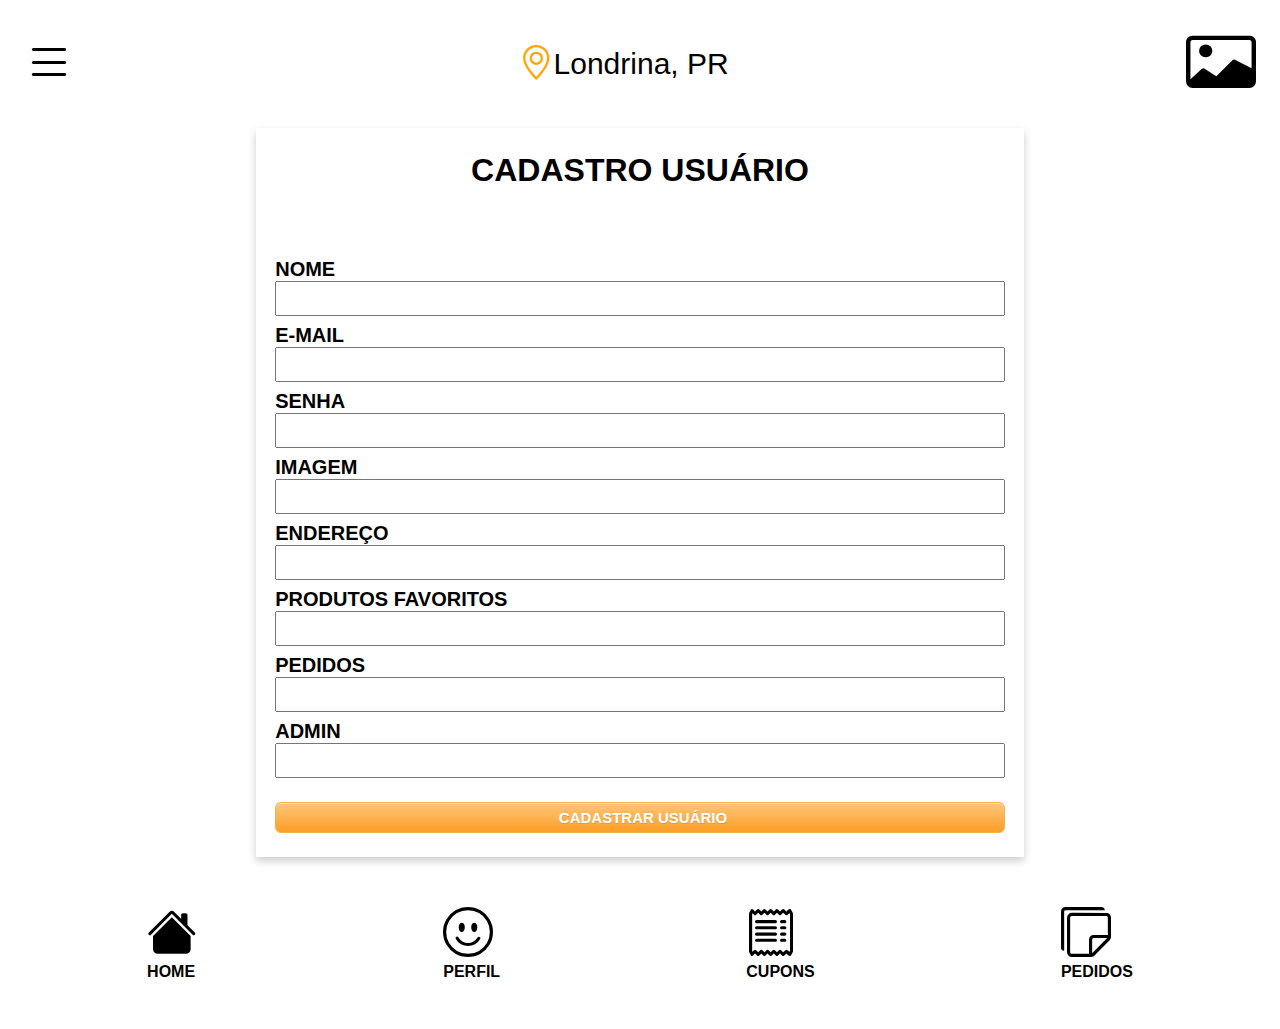
==== cadastrar_usuario.html @ cbc9f891 "Cadastro usuario OK" ====
<!DOCTYPE html>
<html lang="pt-BR">
  <head>
    <meta charset="UTF-8" />
    <meta http-equiv="X-UA-Compatible" content="IE=edge" />
    <meta name="viewport" content="width=device-width, initial-scale=1.0" />
    <link
      rel="stylesheet"
      href="https://cdn.jsdelivr.net/npm/bootstrap-icons@1.9.1/font/bootstrap-icons.css"
    />
    <link rel="stylesheet" href="./css/home.css" />
    <link rel="stylesheet" href="./css/produto.css" />
    <link rel="stylesheet" href="./css/carrinho.css" />
    <link rel="stylesheet" href="./css/login.css" />
    <title>CADASTRO DE PRODUTO</title>
  </head>

  <body>
    <header class="cabecalho">
      <nav id="menu">
        <ul>
          <li id="menu-food"><i class="bi bi-list"></i></li>

          <li id="image-localizacao">
            <i class="bi bi-geo-alt"></i>
            <p class="nome-localizacao">Londrina, PR</p>
          </li>

          <li class="logo-empresa">
            <i class="bi bi-card-image"></i>
          </li>
        </ul>
      </nav>
    </header>

    <section class="secao-login">
      <h1 id="nome-empresa">CADASTRO USUÁRIO</h1>
      <img src="" alt="" />

      <div class="login-senha">

        <label for="" class="login">NOME</label>
        <input type="text" class="input"/>

        <label for="" class="login">E-MAIL</label>
        <input type="text" class="input"/>

        <label for="" class="login">SENHA</label>
        <input type="text" class="input"/>

        <label for="" class="login">IMAGEM</label>
        <input type="text" class="input"/>

        <label for="" class="login">ENDEREÇO</label>
        <input type="text" class="input"/>

        <label for="" class="login">PRODUTOS FAVORITOS</label>
        <input type="text" class="input"/>

        <label for="" class="login">PEDIDOS</label>
        <input type="text" class="input"/>

        <label for="" class="login">ADMIN</label>
        <input type="text" class="input"/>

     <button class="botao">CADASTRAR USUÁRIO</button>
      </div>

    </section>

    <footer class="footer">
      <ul class="footer-card">
        <li id="footer-item">
          <i class="bi bi-house-fill"></i>
          <p class="footer-name-item">HOME</p>
        </li>

        <li>
          <i class="bi bi-emoji-smile"></i>
          <p class="footer-name-item">PERFIL</p>
        </li>

        <li>
          <i class="bi bi-receipt"></i>
          <p class="footer-name-item">CUPONS</p>
        </li>

        <li>
          <i class="bi bi-stickies"></i>
          <p class="footer-name-item">PEDIDOS</p>
        </li>
      </ul>
    </footer>
  </body>
</html>
---- css/home.css ----
@import url("https://fonts.googleapis.com/css2?family=Mukta:wght@200;300;400;500;600;700;800&family=Roboto+Slab:wght@100;200;300;400;500;600;700;800;900&display=swap");

* {
  padding: 0;
  margin: 0;
  font-family: Mukta;
}

/* NAV BAR */
.cabecalho{
  width: 100%;
  /* background-color: bisque; */
  /* margin-bottom: .5rem; */
}

ul {
  display: flex;
  align-items: center;
  justify-content: space-between;
}

li {
  list-style: none;
  padding: 1.5rem;
}

ul li#menu-food {
  padding-right: 5rem;
}

i.bi-list {
  font-size: 50px;
}

ul li#image-localizacao {
  padding-right: 0;
  padding-left: 5rem;
  margin-right: 0.8rem;
  display: flex;
  align-items: center;
}

i.bi-geo-alt {
  font-size: 35px;
  color: orange;
}

p.nome-localizacao {
  font-size: 30px;
  padding-left: 0;
  padding-right: 5rem;
}

ul li.logo-empresa {
  padding-left: 5rem;
}

i.bi-card-image {
  font-size: 70px;
}

/* Menagens de bem vindo */
section#mensagens {
  padding: 2rem;
}

#titulo-food {
  font-style: bold;
  margin-bottom: 0.5rem;
  font-size: 40px;
}

.mensagem {
  color: gray;
}

/* Input de procurar o pedido */
#input {
  display: flex;
  width: 100%;
  margin: 1rem;
  align-items: center;
}

i.bi-search {
  position: absolute;
  color: gray;
  padding-top: 0.2rem;
  padding-left: 0.9rem;
  font-size: 30px;
}

#input-text {
  justify-content: center;
  width: 90%;
  padding: 1.5rem 0 1.5rem;
  padding-left: 4rem;
  border: none;
  align-items: center;
}

::-webkit-input-placeholder {
  color: grey;
  padding: 2rem;
}
textarea:-moz-placeholder {
  color: grey;
}

/* seção das gategorias */
#categorias {
  margin-left: 2rem;
}
#categoria-ul {
  display: flex;
  justify-content: space-evenly;
}
.categoria {
  border: solid 1px;
  border-radius: 4rem;
  width: 30%;
  padding: 2rem;
  margin: 1.2rem;
  font-weight: 300;
  transition: transform 0.6s ease-in-out;
  transition: box-shadow 0.2s ease-in-out;
  text-align: center;
}
.categoria:hover {
  background-color: orange;
  border: 5px solid black;
  transform: scale(1.1);
  box-shadow: 0 5px 15px rgba(0, 0, 0, 0.6);
}

/* seção dos cards */
#cards {
  display: flex;
}

.card {
  margin: 2rem;
  border-radius: 2rem;
  box-shadow: 0 5px 15px rgba(0, 0, 0, 0.6);
  /* justify-content: center;
    align-items: center; */
  text-align: center;
}
.card:hover {
  box-shadow: inset 50px 0 0 0;
  color: white;
}

.card img{
  width: 70%;
  justify-content: center;
}

.card h3 {
  text-align: center;
  color: orange;
  font-size: 20px;
  margin-bottom: 1.3rem;
}

#ver-mais {
  display: flex;
  justify-content: flex-end;
  padding-bottom: 2rem;
  font-size: 20px;
}

/* seção avalie nosso APP */
#avaliacao {
  text-align: center;
  border: 0.5rem outset orange;
  outline: 0.5rem solid khaki;
  box-shadow: 0 0 0 2rem skyblue;
  border-radius: 12px;
  font: bold 1rem sans-serif;
  margin: 2rem;
  padding: 1rem;
  outline-offset: 0.5rem;
}

#titulo-avaliacao {
  font-size: 40px;
}

.bi-hand-thumbs-up {
  font-size: 30px;
}

.bi-hand-thumbs-down {
  font-size: 30px;
}

#frase-avaliacao {
  font-size: 25px;
  color: gray;
  padding: 1.2rem;
}

/* Seção do footer */
.footer {
  margin: 1.5rem;
}

.footer-card {
  display: flex;
  align-items: center;
  justify-content: center;
  justify-content: space-around;
}

.footer-item {
  margin: 0.5rem;
}

i.bi-house-fill {
  font-size: 50px;
}

i.bi-emoji-smile {
  font-size: 50px;
}

i.bi-receipt {
  font-size: 50px;
}

i.bi-stickies {
  font-size: 50px;
}

.footer-name-item {
  font-weight: 700;
}
---- css/produto.css ----
@import url("https://fonts.googleapis.com/css2?family=Mukta:wght@200;300;400;500;600;700;800&family=Roboto+Slab:wght@100;200;300;400;500;600;700;800;900&display=swap");

* {
    padding: 0;
    margin: 0;
    font-family: Arial, Helvetica, sans-serif;
}

.favorite{
    display: flex;
    justify-content: space-between;
    margin-bottom: 1.2rem;
}

i.bi-chevron-double-left{
    font-size: 50px;
    padding-left: 1.5rem;    
}

i.bi-heart-fill{
    font-size: 50px;
    color: red;
    padding-right: 1.5rem;
}

.secao-produto{
    /* display: flex; */
    text-align: center;
}

#nome-produto{
    text-align: center;
}

#descricao-produto{
    margin: 1.5rem;
    text-align: center;
}

#imagem-produto{
    width: 25%;
    justify-content: center;
}

.quantidade-produto{
    display: flex;
    justify-content: center;
    padding: 0.5rem;
}

i.bi-dash-square{
    padding: 0.5rem;
    font-size: 25px;
}

.numero-produto{
    padding: 0.5rem;
    font-size: 25px;
}

i.bi-plus-square{
    padding: 0.5rem;
    font-size: 25px;
}

.precos-produto{
    display: flex;
    padding: 0.9rem;
}

.precos{
    font-size: 20px;
    font-weight: 800;
    padding: 0.4rem;
}

.precos-valores{
    font-size: 18px;

}

.botao-carrinho{
    padding: .5rem;    
}

i.bi-cart-plus{
    font-size: 20px;
    color: aliceblue;
    padding-right: 1.2rem;
    position: absolute;
    padding: .3rem;
}

.botao-add-carrinho{
    box-shadow:inset 0px 1px 0px 0px #fce2c1;
	background:linear-gradient(to bottom, #ffc477 5%, #fb9e25 100%);
	background-color:#ffc477;
	border-radius:6px;
	border:1px solid #eeb44f;
	display:inline-block;
	cursor:pointer;
	color:#ffffff;
	font-size:15px;
	font-weight:bold;
	padding: 6px 24px 6px 30px;
	text-decoration:none;
	text-shadow:0px 1px 0px #cc9f52;
}
.botao-add-carrinho:hover {
	background:linear-gradient(to bottom, #fb9e25 5%, #ffc477 100%);
	background-color:#fb9e25;
}
.botao-add-carrinho:active {
	position:relative;
	top:1px;
}
---- css/carrinho.css ----
@import url("https://fonts.googleapis.com/css2?family=Mukta:wght@200;300;400;500;600;700;800&family=Roboto+Slab:wght@100;200;300;400;500;600;700;800;900&display=swap");

* {
    padding: 0;
    margin: 0;
    font-family: Arial, Helvetica, sans-serif;
}

.carrinho{
    display: flex;
    justify-content: space-between;
    margin-bottom: 1.2rem;
}

i.bi-chevron-double-left{
    font-size: 50px;
    padding-left: 1.5rem;    
}
.nome-carrinho{
    font-size: 20px;
    font-weight: 800;
    padding: 0.4rem;
}

i.bi-cart-x{
    font-size: 50px;
    padding-right: 1.5rem; 
    color: red;
}

/* seção do carrinho com o produto */
.produtos-carrinho{
    display: flex;
    margin: auto;
    background-color: gainsboro;
    width: 60%;
    justify-content: space-around;
    align-content: center;
    border-radius: 8px;
    box-shadow: 10px 5px 5px black;
    margin-bottom: 2rem;
}

.img-carrinho, .nome-quantidade, .lixo-valor{
    width: 40%;
}

#imagem-produto-carrinho{
    width: 40%;
    margin: 2rem;
}

.nome-quantidade{
    justify-content: center;
}

#nome-produto{
    font-size: 15px;
    font-weight: 800;
    padding: 0.4rem;
    margin: 1.3rem;
    text-align: center;
}

.quantidade{
    display: flex;
    justify-content: center;
}

i.bi-trash{
    font-size: 50px;
    padding-top: 2rem;
}

.lixo-valor{
    display: flex;
    flex-direction: column;
    text-align: center;
}

.valor-unitario{
    font-size: 20px;
    padding-top: 1.3rem;
}

.cupom{
    display: flex;
    margin: auto;
    justify-content: center;
}

.input-cupom{
    width: 36%;
    padding: 0.5rem;
    margin: 0 1.7rem;
    border-radius: 3rem;
}

.botao-aplicar{
    background-color: gainsboro;
    width: 15%;
    padding: 0.5rem;
    border-radius: 3rem;
}

.pagamento{
    display: flex;
    flex-direction: column;
    margin: auto;
    justify-content: center;
}

#total-delivery{
    display: flex;
    flex-direction: column;
    margin: 2rem 16rem;
    padding: 1.2rem;
}

.total-delivery{
    padding: .3rem;
}

.botao-pagamento{
    width: 60%;
   margin: auto;
   padding: .7rem;
}

.botao-pagamento{
    box-shadow:inset 0px 1px 0px 0px #fce2c1;
	background:linear-gradient(to bottom, #ffc477 5%, #fb9e25 100%);
	background-color:#ffc477;
	border-radius:6px;
	border:1px solid #eeb44f;
	display:inline-block;
	cursor:pointer;
	color:#ffffff;
	font-size:15px;
	font-weight:bold;
	padding: 6px 24px 6px 30px;
	text-decoration:none;
	text-shadow:0px 1px 0px #cc9f52;
}
.botao-pagamento:hover {
	background:linear-gradient(to bottom, #fb9e25 5%, #ffc477 100%);
	background-color:#fb9e25;
}
.botao-pagamentoo:active {
	position:relative;
	top:1px;
}
---- css/login.css ----
@import url("https://fonts.googleapis.com/css2?family=Mukta:wght@200;300;400;500;600;700;800&family=Roboto+Slab:wght@100;200;300;400;500;600;700;800;900&display=swap");

* {
  padding: 0;
  margin: 0;
  font-family: Arial, Helvetica, sans-serif;
}

.secao-login {
  width: 60%;
  margin: auto;
  /* box-shadow: 0 6px 10px 0 rgba(0, 0, 0, 0.2);
  transition: 0.3s;
  border-radius: 5px; */
  box-shadow: 0 4px 8px 0 rgba(0,0,0,0.2); 
  transition: 0.3s;
}

.secao-login:hover {
    box-shadow: 0 8px 16px 0 rgba(0,0,0,0.2);
  }
  

#nome-empresa {
  text-align: center;
  padding: 1.5rem;
}

.login-senha {
  display: flex;
  flex-direction: column;
  margin: 1.2rem;
}

.login {
  font-size: 20px;
  padding: 0.5rem 0 0 0;
  font-weight: 600;
}

.input {
  padding: 0.5rem;
}

input[type="text"]:focus {
  border: 3px solid #555;
}

.botao {
  box-shadow: inset 0px 1px 0px 0px #fce2c1;
  background: linear-gradient(to bottom, #ffc477 5%, #fb9e25 100%);
  background-color: #ffc477;
  border-radius: 6px;
  border: 1px solid #eeb44f;
  display: inline-block;
  cursor: pointer;
  color: #ffffff;
  font-size: 15px;
  font-weight: bold;
  padding: 6px 24px 6px 30px;
  text-decoration: none;
  text-shadow: 0px 1px 0px #cc9f52;
  margin-top: 1.5rem;
  margin-bottom: 1.5rem;
}
.botao:hover {
  background: linear-gradient(to bottom, #fb9e25 5%, #ffc477 100%);
  background-color: #fb9e25;
}
.botao:active {
  position: relative;
  top: 1px;
}
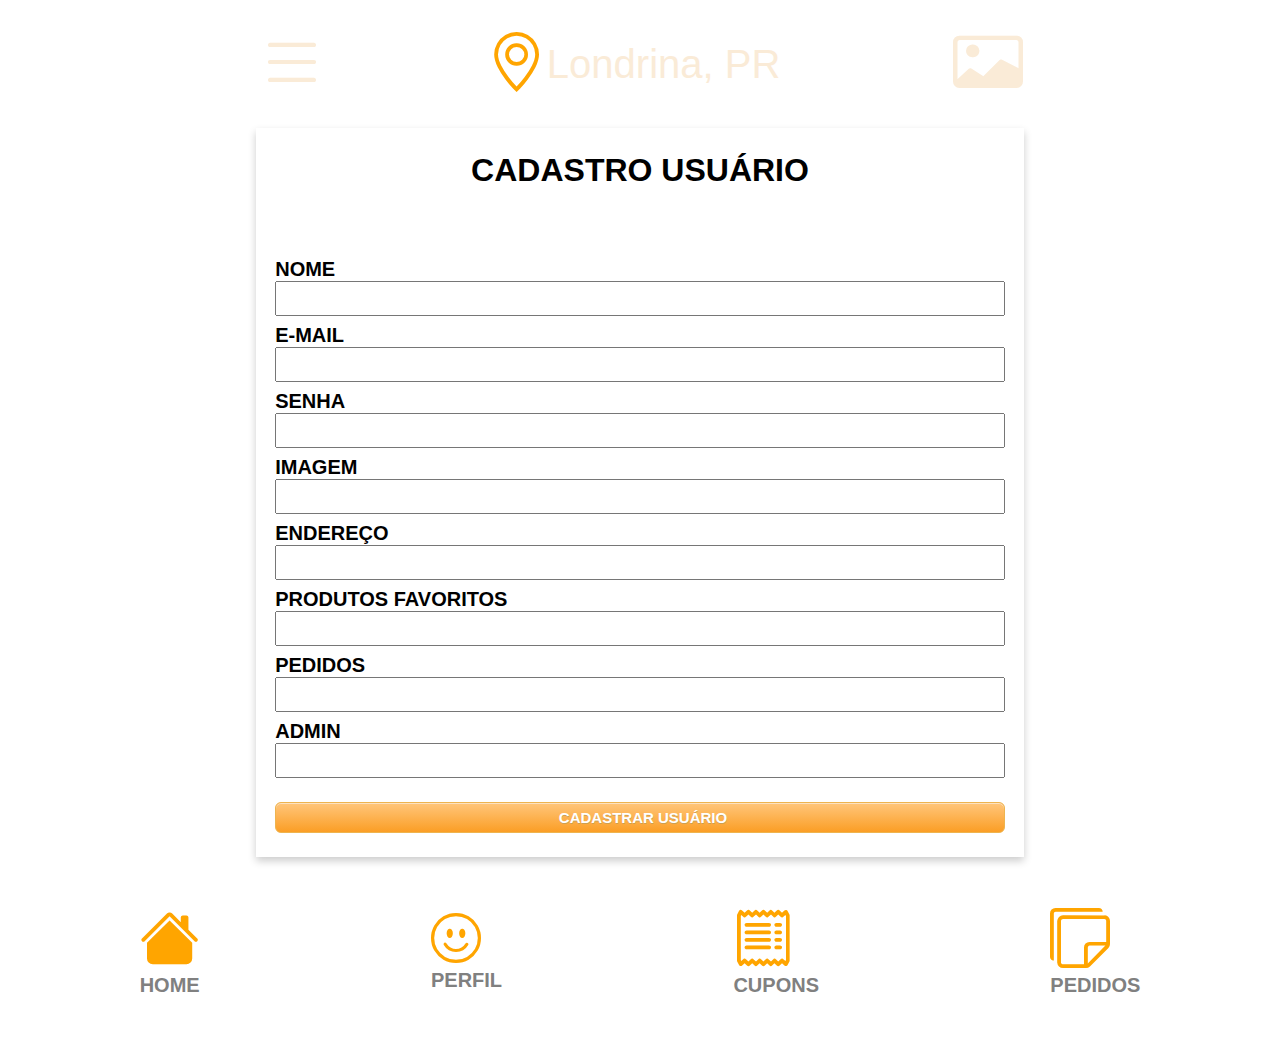
==== commit 77594838: "ok" ====
--- a/cadastrar_usuario.html
+++ b/cadastrar_usuario.html
@@ -37,35 +37,35 @@
       <h1 id="nome-empresa">CADASTRO USUÁRIO</h1>
       <img src="" alt="" />
 
-      <div class="login-senha">
+      <form action="">
+        <div class="login-senha">
+          <label for="" class="login">NOME</label>
+          <input type="text" class="input" />
 
-        <label for="" class="login">NOME</label>
-        <input type="text" class="input"/>
+          <label for="" class="login">E-MAIL</label>
+          <input type="email" class="input" />
 
-        <label for="" class="login">E-MAIL</label>
-        <input type="text" class="input"/>
+          <label for="" class="login">SENHA</label>
+          <input type="password" class="input" />
 
-        <label for="" class="login">SENHA</label>
-        <input type="text" class="input"/>
+          <label for="" class="login">IMAGEM</label>
+          <input type="text" class="input" />
 
-        <label for="" class="login">IMAGEM</label>
-        <input type="text" class="input"/>
+          <label for="" class="login">ENDEREÇO</label>
+          <input type="text" class="input" />
 
-        <label for="" class="login">ENDEREÇO</label>
-        <input type="text" class="input"/>
+          <label for="" class="login">PRODUTOS FAVORITOS</label>
+          <input type="text" class="input" />
 
-        <label for="" class="login">PRODUTOS FAVORITOS</label>
-        <input type="text" class="input"/>
+          <label for="" class="login">PEDIDOS</label>
+          <input type="text" class="input" />
 
-        <label for="" class="login">PEDIDOS</label>
-        <input type="text" class="input"/>
+          <label for="" class="login">ADMIN</label>
+          <input type="text" class="input" />
 
-        <label for="" class="login">ADMIN</label>
-        <input type="text" class="input"/>
-
-     <button class="botao">CADASTRAR USUÁRIO</button>
-      </div>
-
+          <button class="botao">CADASTRAR USUÁRIO</button>
+        </div>
+      </form>
     </section>
 
     <footer class="footer">
--- a/css/home.css
+++ b/css/home.css
@@ -1,35 +1,41 @@
 @import url("https://fonts.googleapis.com/css2?family=Mukta:wght@200;300;400;500;600;700;800&family=Roboto+Slab:wght@100;200;300;400;500;600;700;800;900&display=swap");
 
-* {
+*{
   padding: 0;
   margin: 0;
   font-family: Mukta;
 }
 
+:root{
+  --background-clear: beige;
+  --cor-empresa: orange;  
+}
+
 /* NAV BAR */
 .cabecalho{
   width: 100%;
-  /* background-color: bisque; */
-  /* margin-bottom: .5rem; */
+  background-image: url(https://thumbs.dreamstime.com/b/esquina-de-comida-mexicana-borde-arriba-abajo-vista-sobre-un-oscuro-fondo-banner-con-espacio-copia-la-est%C3%A1-en-parte-hacia-tacos-191566359.jpg);
 }
 
 ul {
   display: flex;
   align-items: center;
-  justify-content: space-between;
+  justify-content: center;
 }
 
 li {
   list-style: none;
   padding: 1.5rem;
+  color: antiquewhite;
 }
 
 ul li#menu-food {
   padding-right: 5rem;
+  font-size: 70px;
 }
 
 i.bi-list {
-  font-size: 50px;
+  font-size: 70px;
 }
 
 ul li#image-localizacao {
@@ -41,12 +47,12 @@
 }
 
 i.bi-geo-alt {
-  font-size: 35px;
-  color: orange;
+  font-size: 60px;
+  color: var(--cor-empresa);
 }
 
 p.nome-localizacao {
-  font-size: 30px;
+  font-size: 40px;
   padding-left: 0;
   padding-right: 5rem;
 }
@@ -60,18 +66,21 @@
 }
 
 /* Menagens de bem vindo */
-section#mensagens {
+section#mensagens-inicio {
   padding: 2rem;
+  background-color: var(--background-clear);
 }
 
 #titulo-food {
   font-style: bold;
   margin-bottom: 0.5rem;
-  font-size: 40px;
+  font-size: 50px;
+  color: var(--cor-empresa);
 }
 
 .mensagem {
   color: gray;
+  font-size: 25px;
 }
 
 /* Input de procurar o pedido */
@@ -84,41 +93,55 @@
 
 i.bi-search {
   position: absolute;
-  color: gray;
+  color: var(--cor-empresa);
   padding-top: 0.2rem;
-  padding-left: 0.9rem;
-  font-size: 30px;
+  padding-left: 5rem;
+  margin-right: 2rem;
+  font-size: 50px;
 }
 
 #input-text {
-  justify-content: center;
+  margin: auto;
+  font-size: 25px;
   width: 90%;
   padding: 1.5rem 0 1.5rem;
   padding-left: 4rem;
-  border: none;
-  align-items: center;
+  border: 4mm ridge rgba(255, 197, 5, 0.943);
+  text-align: center;
+}
+
+input:focus {
+  /* box-shadow: 0 0 0 0; */
+  outline: 0;
 }
 
 ::-webkit-input-placeholder {
   color: grey;
   padding: 2rem;
 }
-textarea:-moz-placeholder {
-  color: grey;
-}
+
 
 /* seção das gategorias */
 #categorias {
   margin-left: 2rem;
-}
-#categoria-ul {
+  width: 80%;
+  margin: auto;
+}
+
+#categoria-ul {  
   display: flex;
   justify-content: space-evenly;
 }
-.categoria {
-  border: solid 1px;
-  border-radius: 4rem;
-  width: 30%;
+
+.a-categoria{
+  text-decoration: none;
+}
+
+.categoria{
+  color: grey;
+  border: solid 1px var(--cor-empresa);
+  border-radius: 2rem;
+  width: 100%;
   padding: 2rem;
   margin: 1.2rem;
   font-weight: 300;
@@ -127,8 +150,8 @@
   text-align: center;
 }
 .categoria:hover {
-  background-color: orange;
-  border: 5px solid black;
+  background-color: var(--cor-empresa);
+  border: 5px solid grey;
   transform: scale(1.1);
   box-shadow: 0 5px 15px rgba(0, 0, 0, 0.6);
 }
@@ -145,6 +168,7 @@
   /* justify-content: center;
     align-items: center; */
   text-align: center;
+  width: 25%;
 }
 .card:hover {
   box-shadow: inset 50px 0 0 0;
@@ -156,7 +180,8 @@
   justify-content: center;
 }
 
-.card h3 {
+h3.nome-produto-card {
+  font-size: 20px;
   text-align: center;
   color: orange;
   font-size: 20px;
@@ -167,7 +192,14 @@
   display: flex;
   justify-content: flex-end;
   padding-bottom: 2rem;
-  font-size: 20px;
+  font-size: 30px;
+  margin-right: 2rem;
+}
+
+#ver-mais a{
+  color: grey;
+  text-decoration: none;
+  margin: .8rem 2rem;
 }
 
 /* seção avalie nosso APP */
@@ -175,28 +207,36 @@
   text-align: center;
   border: 0.5rem outset orange;
   outline: 0.5rem solid khaki;
-  box-shadow: 0 0 0 2rem skyblue;
+  box-shadow: 0 0 0 2rem gray;
   border-radius: 12px;
   font: bold 1rem sans-serif;
   margin: 2rem;
   padding: 1rem;
   outline-offset: 0.5rem;
+  width: 50%;
+  margin: auto;
 }
 
 #titulo-avaliacao {
   font-size: 40px;
+  color: var(--cor-empresa);
+  text-shadow: 2px 2px black;
 }
 
 .bi-hand-thumbs-up {
+  font-size: 40px;
+  color: var(--cor-empresa);
+  text-shadow: 2px 2px black;  
+}
+
+.bi-hand-thumbs-down {
+  font-size: 40px;
+  color: var(--cor-empresa);
+  text-shadow: 2px 2px black;
+}
+
+#frase-avaliacao {
   font-size: 30px;
-}
-
-.bi-hand-thumbs-down {
-  font-size: 30px;
-}
-
-#frase-avaliacao {
-  font-size: 25px;
   color: gray;
   padding: 1.2rem;
 }
@@ -218,21 +258,27 @@
 }
 
 i.bi-house-fill {
-  font-size: 50px;
+  font-size: 60px;
+  color: var(--cor-empresa);
 }
 
 i.bi-emoji-smile {
   font-size: 50px;
+  color: var(--cor-empresa);
 }
 
 i.bi-receipt {
-  font-size: 50px;
+  font-size: 60px;
+  color: var(--cor-empresa);
 }
 
 i.bi-stickies {
-  font-size: 50px;
+  font-size: 60px;
+  color: var(--cor-empresa);
 }
 
 .footer-name-item {
+  font-size: 20px;
   font-weight: 700;
-}
+  color: gray;
+}
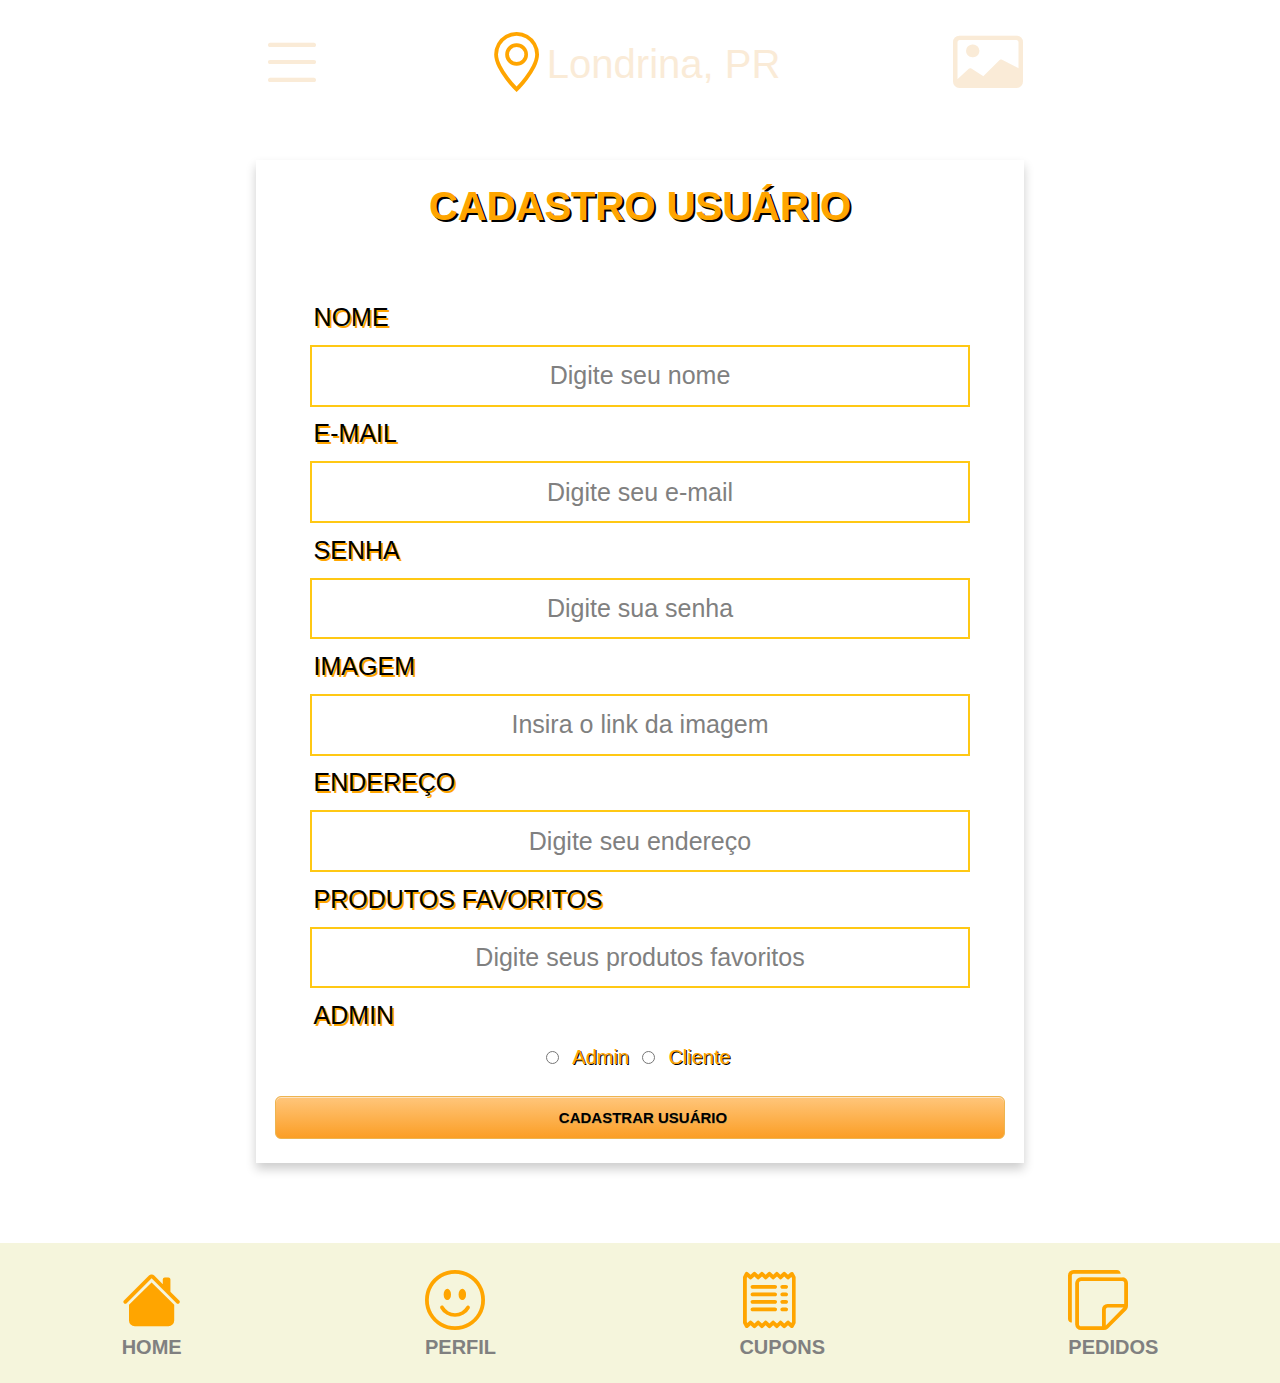
==== commit 8ba6d24b: "subindo alteração" ====
--- a/cadastrar_usuario.html
+++ b/cadastrar_usuario.html
@@ -40,29 +40,39 @@
       <form action="">
         <div class="login-senha">
           <label for="" class="login">NOME</label>
-          <input type="text" class="input" />
+          <input type="text" class="input" placeholder="Digite seu nome" />
 
           <label for="" class="login">E-MAIL</label>
-          <input type="email" class="input" />
+          <input type="email" class="input" placeholder="Digite seu e-mail" />
 
           <label for="" class="login">SENHA</label>
-          <input type="password" class="input" />
+          <input type="password" class="input" placeholder="Digite sua senha" />
 
           <label for="" class="login">IMAGEM</label>
-          <input type="text" class="input" />
+          <input
+            type="text"
+            class="input"
+            placeholder="Insira o link da imagem"
+          />
 
           <label for="" class="login">ENDEREÇO</label>
-          <input type="text" class="input" />
+          <input type="text" class="input" placeholder="Digite seu endereço" />
 
           <label for="" class="login">PRODUTOS FAVORITOS</label>
-          <input type="text" class="input" />
+          <input
+            type="text"
+            class="input"
+            placeholder="Digite seus produtos favoritos"
+          />
 
-          <label for="" class="login">PEDIDOS</label>
-          <input type="text" class="input" />
+          <!-- <label for="" class="login">PEDIDOS</label>
+          <input type="text" class="input" placeholder="Digite sua senha" /> -->
 
-          <label for="" class="login">ADMIN</label>
-          <input type="text" class="input" />
-
+          <label class="login">ADMIN</label>
+          <div class="radio">
+            <input for="admin" type="radio" id="admin" name="admin" /><label for="admin" id="admin">Admin</label>
+            <input type="radio" id="cliente" name="admin" /><label for="cliente" id="cliente">Cliente</label>
+          </div>
           <button class="botao">CADASTRAR USUÁRIO</button>
         </div>
       </form>
--- a/css/home.css
+++ b/css/home.css
@@ -5,6 +5,11 @@
   margin: 0;
   font-family: Mukta;
 }
+
+body { 
+  min-height: 100vh; 
+}
+/* unidade vh (a altura da viewport) para permitir que o body defina um valor de altura mínima com base na altura total da viewport. */
 
 :root{
   --background-clear: beige;
@@ -162,13 +167,16 @@
 }
 
 .card {
+  display: block;
   margin: 2rem;
   border-radius: 2rem;
   box-shadow: 0 5px 15px rgba(0, 0, 0, 0.6);
-  /* justify-content: center;
-    align-items: center; */
+  justify-content: center;
+  align-items: center;
   text-align: center;
   width: 25%;
+  align-content: center;
+
 }
 .card:hover {
   box-shadow: inset 50px 0 0 0;
@@ -176,13 +184,18 @@
 }
 
 .card img{
+  display: block;
+  justify-content: center;
+  margin: auto;
   width: 70%;
+}
+
+h3.nome-produto-card {
+  display: flex;
+  margin: auto;
+  font-size: 20px;
+  /* text-align: center; */
   justify-content: center;
-}
-
-h3.nome-produto-card {
-  font-size: 20px;
-  text-align: center;
   color: orange;
   font-size: 20px;
   margin-bottom: 1.3rem;
@@ -243,18 +256,23 @@
 
 /* Seção do footer */
 .footer {
-  margin: 1.5rem;
+  background-color: var(--background-clear);
+  margin-top: 5rem;  
 }
 
 .footer-card {
-  display: flex;
-  align-items: center;
-  justify-content: center;
   justify-content: space-around;
+  align-items: baseline;
+}
+
+.footer-card a{
+  text-decoration: none;
+  text-align: center;
 }
 
 .footer-item {
-  margin: 0.5rem;
+  margin: .5rem;
+  
 }
 
 i.bi-house-fill {
@@ -263,7 +281,7 @@
 }
 
 i.bi-emoji-smile {
-  font-size: 50px;
+  font-size: 60px;
   color: var(--cor-empresa);
 }
 
@@ -280,5 +298,5 @@
 .footer-name-item {
   font-size: 20px;
   font-weight: 700;
-  color: gray;
-}
+  color: gray; 
+}
--- a/css/login.css
+++ b/css/login.css
@@ -8,20 +8,22 @@
 
 .secao-login {
   width: 60%;
-  margin: auto;
+  margin: 2rem auto;
   /* box-shadow: 0 6px 10px 0 rgba(0, 0, 0, 0.2);
   transition: 0.3s;
   border-radius: 5px; */
-  box-shadow: 0 4px 8px 0 rgba(0,0,0,0.2); 
+  box-shadow: 0 6px 10px 0 rgba(0,0,0,0.2); 
   transition: 0.3s;
 }
 
 .secao-login:hover {
-    box-shadow: 0 8px 16px 0 rgba(0,0,0,0.2);
-  }
-  
+    box-shadow: 0 10px 20px 0 rgba(0,0,0,0.2);
+  }  
 
 #nome-empresa {
+  font-size: 40px;
+  color: var(--cor-empresa);
+  text-shadow: 2px 2px black;
   text-align: center;
   padding: 1.5rem;
 }
@@ -33,17 +35,57 @@
 }
 
 .login {
-  font-size: 20px;
-  padding: 0.5rem 0 0 0;
-  font-weight: 600;
+  margin-left: 2.4rem;
+  font-size: 25px;
+  padding: .8rem 0 .8rem 0;
+  color: black;
+  text-shadow: 2px 2px var(--cor-empresa);
 }
 
 .input {
   padding: 0.5rem;
+  margin: auto;
+  font-size: 25px;
+  width: 90%;
+  padding: .9rem 0 .9rem 0;
+  border: 2px solid rgba(255, 197, 5, 0.943);
+  text-align: center;
+}
+
+input:focus {
+ outline: 0;
+}
+
+::-webkit-input-placeholder {
+  color: grey;
+  padding: 2rem;
+  text-align: center;
 }
 
 input[type="text"]:focus {
   border: 3px solid #555;
+}
+
+#input[type=radio]{
+  font-size: 40px;
+  color: var(--cor-empresa);
+  text-shadow: 2px 2px black;
+  text-align: center;
+}
+
+#admin,#cliente{
+  font-size: 20px;
+  color: var(--cor-empresa);
+  text-shadow: 1px 1px black;
+  margin: auto;
+  padding: 1.1rem;
+  padding: .2rem;
+  margin: 0 5px;
+}
+
+.radio{
+  display: flex;
+  justify-content: center;  
 }
 
 .botao {
@@ -54,10 +96,10 @@
   border: 1px solid #eeb44f;
   display: inline-block;
   cursor: pointer;
-  color: #ffffff;
+  color: black;
   font-size: 15px;
   font-weight: bold;
-  padding: 6px 24px 6px 30px;
+  padding: 12px 24px 12px 30px;
   text-decoration: none;
   text-shadow: 0px 1px 0px #cc9f52;
   margin-top: 1.5rem;
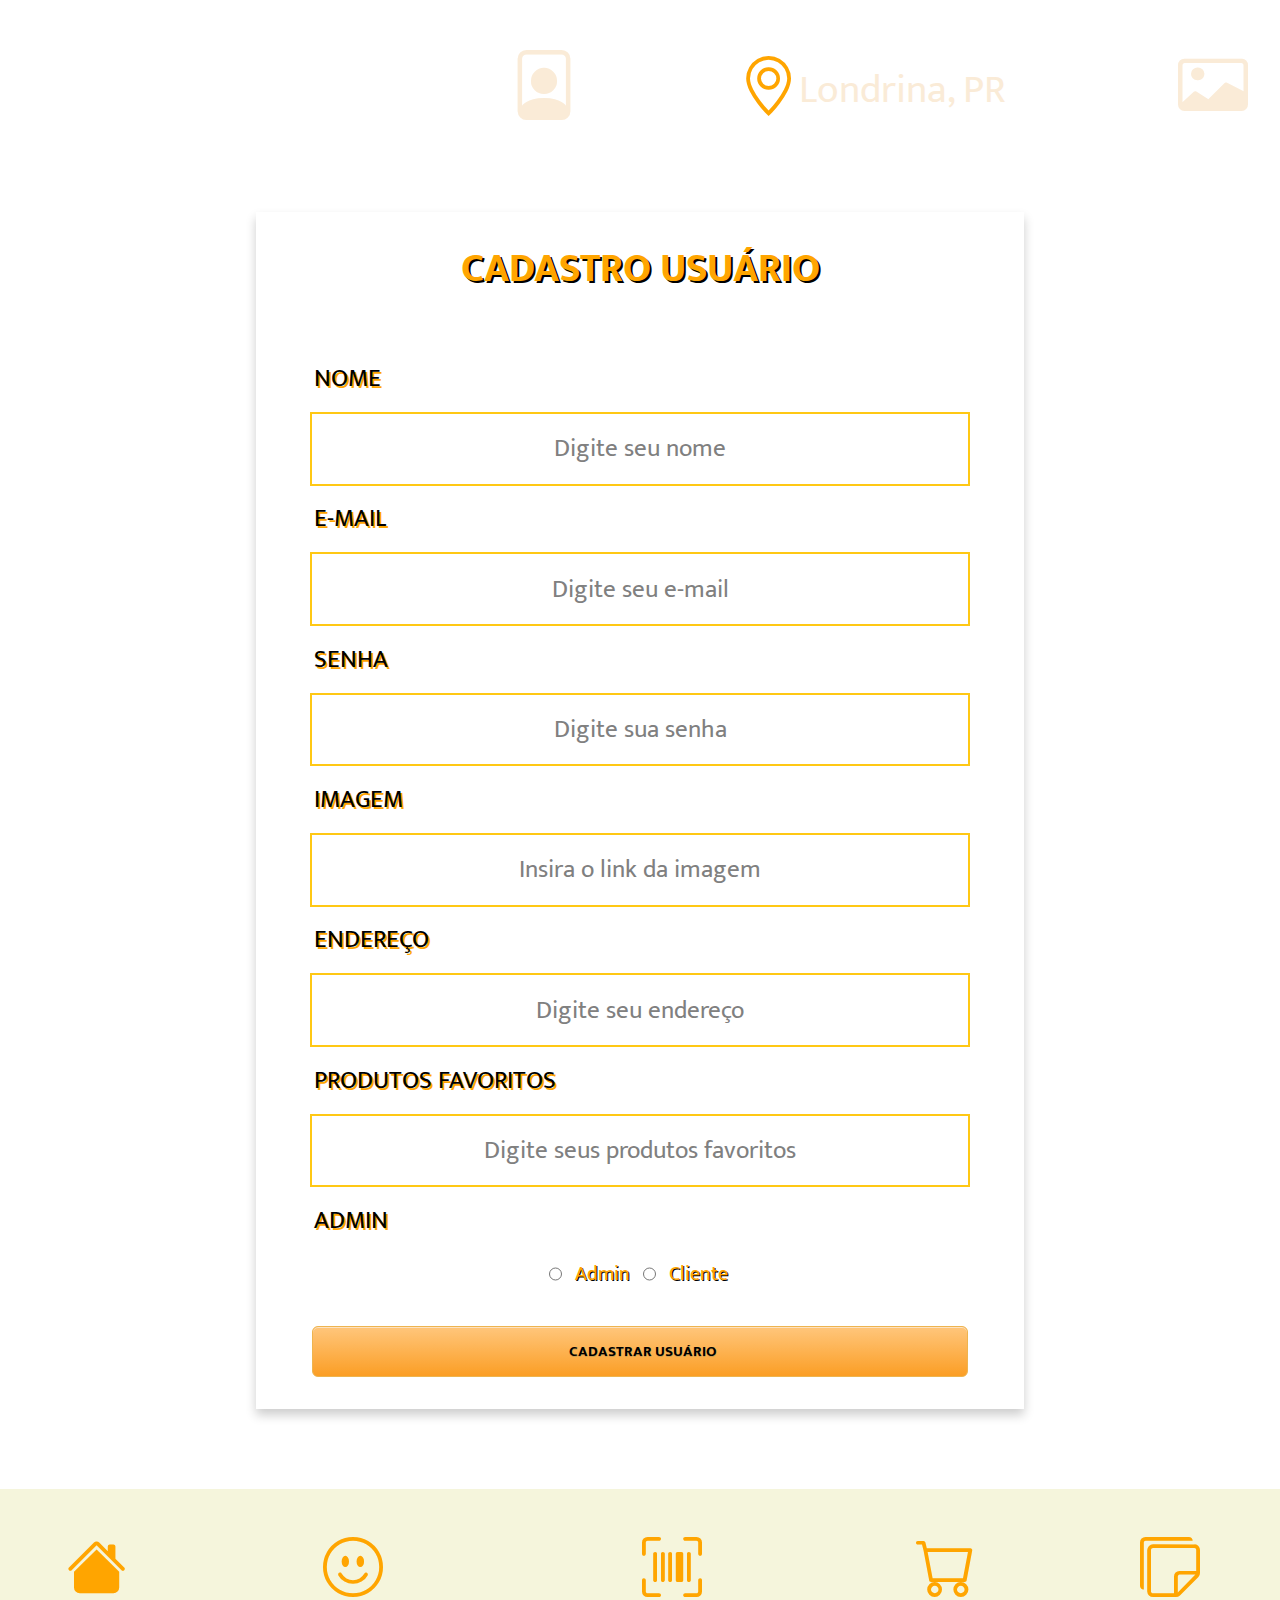
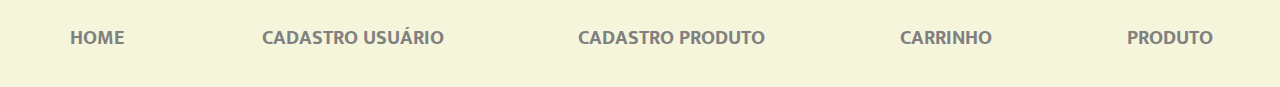
==== commit c28f61e0: "mudanças no css" ====
--- a/cadastrar_usuario.html
+++ b/cadastrar_usuario.html
@@ -12,20 +12,25 @@
     <link rel="stylesheet" href="./css/produto.css" />
     <link rel="stylesheet" href="./css/carrinho.css" />
     <link rel="stylesheet" href="./css/login.css" />
+    <link rel="stylesheet" href="./css/padrao-telas.css">
     <title>CADASTRO DE PRODUTO</title>
   </head>
 
   <body>
     <header class="cabecalho">
+      
       <nav id="menu">
-        <ul>
-          <li id="menu-food"><i class="bi bi-list"></i></li>
-
+        <ul class="ul-menu">
+          <a href="login.html"
+            ><li id="menu-food"><i class="bi bi-file-person"></i>
+            </i></li
+          ></a>
+      
           <li id="image-localizacao">
             <i class="bi bi-geo-alt"></i>
             <p class="nome-localizacao">Londrina, PR</p>
           </li>
-
+      
           <li class="logo-empresa">
             <i class="bi bi-card-image"></i>
           </li>
@@ -78,28 +83,43 @@
       </form>
     </section>
 
-    <footer class="footer">
+    <footer id="footer" class="footer">
       <ul class="footer-card">
+      <a href="home2.html">
         <li id="footer-item">
           <i class="bi bi-house-fill"></i>
           <p class="footer-name-item">HOME</p>
         </li>
+      </a>
 
-        <li>
+      <a href="cadastrar_usuario.html">
+        <li id="footer-item">
           <i class="bi bi-emoji-smile"></i>
-          <p class="footer-name-item">PERFIL</p>
+          <p class="footer-name-item">CADASTRO USUÁRIO</p>
         </li>
+      </a>
 
-        <li>
-          <i class="bi bi-receipt"></i>
-          <p class="footer-name-item">CUPONS</p>
+      <a href="cadastro_produto.html">
+        <li id="footer-item">
+          <i class="bi bi-upc-scan"></i>
+          <p class="footer-name-item">CADASTRO PRODUTO</p>
         </li>
+      </a>
 
-        <li>
+      <a href="carrinho.html">
+        <li id="footer-item">
+          <i class="bi bi-cart"></i>
+          <p class="footer-name-item">CARRINHO</p>
+        </li>
+      </a>
+
+      <a href="produto.html">
+        <li id="footer-item">
           <i class="bi bi-stickies"></i>
-          <p class="footer-name-item">PEDIDOS</p>
+          <p class="footer-name-item">PRODUTO</p>
         </li>
-      </ul>
-    </footer>
+      </a>
+    </ul>
+  </footer>
   </body>
 </html>
--- a/css/home.css
+++ b/css/home.css
@@ -1,76 +1,4 @@
-@import url("https://fonts.googleapis.com/css2?family=Mukta:wght@200;300;400;500;600;700;800&family=Roboto+Slab:wght@100;200;300;400;500;600;700;800;900&display=swap");
-
-*{
-  padding: 0;
-  margin: 0;
-  font-family: Mukta;
-}
-
-body { 
-  min-height: 100vh; 
-}
-/* unidade vh (a altura da viewport) para permitir que o body defina um valor de altura mínima com base na altura total da viewport. */
-
-:root{
-  --background-clear: beige;
-  --cor-empresa: orange;  
-}
-
-/* NAV BAR */
-.cabecalho{
-  width: 100%;
-  background-image: url(https://thumbs.dreamstime.com/b/esquina-de-comida-mexicana-borde-arriba-abajo-vista-sobre-un-oscuro-fondo-banner-con-espacio-copia-la-est%C3%A1-en-parte-hacia-tacos-191566359.jpg);
-}
-
-ul {
-  display: flex;
-  align-items: center;
-  justify-content: center;
-}
-
-li {
-  list-style: none;
-  padding: 1.5rem;
-  color: antiquewhite;
-}
-
-ul li#menu-food {
-  padding-right: 5rem;
-  font-size: 70px;
-}
-
-i.bi-list {
-  font-size: 70px;
-}
-
-ul li#image-localizacao {
-  padding-right: 0;
-  padding-left: 5rem;
-  margin-right: 0.8rem;
-  display: flex;
-  align-items: center;
-}
-
-i.bi-geo-alt {
-  font-size: 60px;
-  color: var(--cor-empresa);
-}
-
-p.nome-localizacao {
-  font-size: 40px;
-  padding-left: 0;
-  padding-right: 5rem;
-}
-
-ul li.logo-empresa {
-  padding-left: 5rem;
-}
-
-i.bi-card-image {
-  font-size: 70px;
-}
-
-/* Menagens de bem vindo */
+/* Mensagens de bem vindo */
 section#mensagens-inicio {
   padding: 2rem;
   background-color: var(--background-clear);
@@ -91,8 +19,9 @@
 /* Input de procurar o pedido */
 #input {
   display: flex;
-  width: 100%;
-  margin: 1rem;
+  padding-top: .5rem;
+  width: 90%;
+  margin: auto;
   align-items: center;
 }
 
@@ -102,16 +31,16 @@
   padding-top: 0.2rem;
   padding-left: 5rem;
   margin-right: 2rem;
-  font-size: 50px;
+  font-size: 40px;
 }
 
 #input-text {
   margin: auto;
   font-size: 25px;
   width: 90%;
-  padding: 1.5rem 0 1.5rem;
+  padding: 1.2rem 0 1.2rem;
   padding-left: 4rem;
-  border: 4mm ridge rgba(255, 197, 5, 0.943);
+  border: 2mm ridge rgba(255, 197, 5, 0.943);
   text-align: center;
 }
 
@@ -254,49 +183,3 @@
   padding: 1.2rem;
 }
 
-/* Seção do footer */
-.footer {
-  background-color: var(--background-clear);
-  margin-top: 5rem;  
-}
-
-.footer-card {
-  justify-content: space-around;
-  align-items: baseline;
-}
-
-.footer-card a{
-  text-decoration: none;
-  text-align: center;
-}
-
-.footer-item {
-  margin: .5rem;
-  
-}
-
-i.bi-house-fill {
-  font-size: 60px;
-  color: var(--cor-empresa);
-}
-
-i.bi-emoji-smile {
-  font-size: 60px;
-  color: var(--cor-empresa);
-}
-
-i.bi-receipt {
-  font-size: 60px;
-  color: var(--cor-empresa);
-}
-
-i.bi-stickies {
-  font-size: 60px;
-  color: var(--cor-empresa);
-}
-
-.footer-name-item {
-  font-size: 20px;
-  font-weight: 700;
-  color: gray; 
-}
--- a/css/produto.css
+++ b/css/produto.css
@@ -1,116 +1,127 @@
-@import url("https://fonts.googleapis.com/css2?family=Mukta:wght@200;300;400;500;600;700;800&family=Roboto+Slab:wght@100;200;300;400;500;600;700;800;900&display=swap");
-
-* {
-    padding: 0;
-    margin: 0;
-    font-family: Arial, Helvetica, sans-serif;
+.favorite {
+  display: flex;
+  justify-content: space-between;
+  margin: 2rem;
+}
+.favorite a{
+    text-decoration: none;
+    color: black;
+}
+i.bi-chevron-double-left {
+  font-size: 110px;
+  padding-left: 1.5rem;
 }
 
-.favorite{
-    display: flex;
-    justify-content: space-between;
-    margin-bottom: 1.2rem;
+i.bi-heart-fill {
+  font-size: 70px;
+  text-shadow: 1px 1px black;
+  color: red;
+  padding-right: 1.5rem;
 }
 
-i.bi-chevron-double-left{
-    font-size: 50px;
-    padding-left: 1.5rem;    
+i.bi-heart-fill:hover {
+  color: #fce2c1;
 }
 
-i.bi-heart-fill{
-    font-size: 50px;
-    color: red;
-    padding-right: 1.5rem;
+/* seção produto */
+.secao-produto {
+  /* display: flex; */
+  text-align: center;
 }
 
-.secao-produto{
-    /* display: flex; */
-    text-align: center;
+#descricao-produto {
+  margin: 1.5rem;
+  text-align: center;
+  font-size: 25px;
 }
 
-#nome-produto{
-    text-align: center;
+#imagem-produto {
+  width: 25%;
+  justify-content: center;
+  border-radius: 2rem;
 }
 
-#descricao-produto{
-    margin: 1.5rem;
-    text-align: center;
+#imagem-produto:hover {
+  border: 2px solid black;
+  transform: scale(.9);
+  box-shadow: 0 5px 15px rgba(0, 0, 0, 0.6);
+  cursor: pointer;
 }
 
-#imagem-produto{
-    width: 25%;
-    justify-content: center;
+.quantidade-produto {
+  display: flex;
+  justify-content: center;
+  padding: 0.5rem;
 }
 
-.quantidade-produto{
-    display: flex;
-    justify-content: center;
-    padding: 0.5rem;
+i.bi-dash-square {
+  padding: 0.5rem;
+  font-size: 30px;
 }
 
-i.bi-dash-square{
-    padding: 0.5rem;
-    font-size: 25px;
+.numero-produto {
+  padding: 0.5rem;
+  font-size: 30px;
 }
 
-.numero-produto{
-    padding: 0.5rem;
-    font-size: 25px;
+i.bi-plus-square {
+  padding: 0.5rem;
+  font-size: 30px;
 }
 
-i.bi-plus-square{
-    padding: 0.5rem;
-    font-size: 25px;
+.precos-produto {
+  display: flex;
+  padding: 0.9rem;
 }
 
-.precos-produto{
-    display: flex;
-    padding: 0.9rem;
+.precos {
+  font-size: 30px;
+  font-weight: 800;
+  padding: 0.4rem;
+  color: var(--cor-empresa);
+  text-shadow: 1px 1px black;
 }
 
-.precos{
-    font-size: 20px;
-    font-weight: 800;
-    padding: 0.4rem;
+.precos-valores {
+  font-size: 25px;
 }
 
-.precos-valores{
-    font-size: 18px;
-
+/* Botão */
+.botao-carrinho {
+  display: flex;
+  margin: auto;
+  padding: 1.2rem;
 }
 
-.botao-carrinho{
-    padding: .5rem;    
+i.bi-cart-plus {
+  font-size: 50px;
+  color: black;
+  position: absolute;
+  padding: 0.9rem 0.3rem;
+  margin-left: 3rem;
 }
 
-i.bi-cart-plus{
-    font-size: 20px;
-    color: aliceblue;
-    padding-right: 1.2rem;
-    position: absolute;
-    padding: .3rem;
-}
-
-.botao-add-carrinho{
-    box-shadow:inset 0px 1px 0px 0px #fce2c1;
-	background:linear-gradient(to bottom, #ffc477 5%, #fb9e25 100%);
-	background-color:#ffc477;
-	border-radius:6px;
-	border:1px solid #eeb44f;
-	display:inline-block;
-	cursor:pointer;
-	color:#ffffff;
-	font-size:15px;
-	font-weight:bold;
-	padding: 6px 24px 6px 30px;
-	text-decoration:none;
-	text-shadow:0px 1px 0px #cc9f52;
+.botao-add-carrinho {
+  box-shadow: inset 0px 1px 0px 0px #fce2c1;
+  background: linear-gradient(to bottom, #ffc477 5%, #fb9e25 100%);
+  background-color: #ffc477;
+  border-radius: 6px;
+  border: 1px solid #eeb44f;
+  display: inline-block;
+  cursor: pointer;
+  color: black;
+  font-size: 15px;
+  font-weight: bold;
+  padding: 40px 60px 40px 60px;
+  text-decoration: none;
+  text-shadow: 0px 1px 0px #cc9f52;
+  width: 40%;
 }
 .botao-add-carrinho:hover {
-	background:linear-gradient(to bottom, #fb9e25 5%, #ffc477 100%);
-	background-color:#fb9e25;
+  background: linear-gradient(to bottom, #fb9e25 5%, #ffc477 100%);
+  background-color: #fb9e25;
 }
 .botao-add-carrinho:active {
-	position:relative;
-	top:1px;
+  position: relative;
+  top: 1px;
 }
--- a/css/carrinho.css
+++ b/css/carrinho.css
@@ -1,21 +1,20 @@
-@import url("https://fonts.googleapis.com/css2?family=Mukta:wght@200;300;400;500;600;700;800&family=Roboto+Slab:wght@100;200;300;400;500;600;700;800;900&display=swap");
-
-* {
-    padding: 0;
-    margin: 0;
-    font-family: Arial, Helvetica, sans-serif;
-}
-
+/* Seção carrinho */
 .carrinho{
     display: flex;
     justify-content: space-between;
-    margin-bottom: 1.2rem;
+    margin: 2rem;
+}
+
+.carrinho a{
+    text-decoration: none;
+    color: black;
 }
 
 i.bi-chevron-double-left{
-    font-size: 50px;
+    font-size: 70px;
     padding-left: 1.5rem;    
 }
+
 .nome-carrinho{
     font-size: 20px;
     font-weight: 800;
@@ -23,7 +22,7 @@
 }
 
 i.bi-cart-x{
-    font-size: 50px;
+    font-size: 70px;
     padding-right: 1.5rem; 
     color: red;
 }
@@ -32,12 +31,12 @@
 .produtos-carrinho{
     display: flex;
     margin: auto;
-    background-color: gainsboro;
+    background-color: var(--background-clear);
     width: 60%;
     justify-content: space-around;
     align-content: center;
     border-radius: 8px;
-    box-shadow: 10px 5px 5px black;
+    box-shadow: 10px 5px 5px var(--cor-empresa);
     margin-bottom: 2rem;
 }
 
@@ -60,6 +59,8 @@
     padding: 0.4rem;
     margin: 1.3rem;
     text-align: center;
+    color: black;  
+    text-shadow: 1px 1px var(--cor-empresa);
 }
 
 .quantidade{
@@ -70,6 +71,7 @@
 i.bi-trash{
     font-size: 50px;
     padding-top: 2rem;
+    color: red;
 }
 
 .lixo-valor{
@@ -83,51 +85,103 @@
     padding-top: 1.3rem;
 }
 
+/* Seção do CUPOM */
 .cupom{
     display: flex;
+    justify-content: center;
+}
+
+.input-cupom {
+    padding: 0.5rem;
+    margin: 1rem;
+    font-size: 25px;
+    width: 50%;
+    padding: .9rem 0 .9rem 0;
+    border: 2px solid rgba(255, 197, 5, 0.943);
+    text-align: center;
+    border-radius: 9px;
+  }
+  
+  /* .input-cupom:focus {
+   outline: none;
+  } */
+  
+  ::-webkit-.input-cupom-placeholder {
+    color: grey;
+    padding: 2rem;
+    text-align: center;
+  }
+  
+  .input-cupom[type="text"]:focus {
+    border: 3px solid rgba(255, 197, 5, 0.943);
+  }
+
+  /* seção do botão realizar pagamento */
+
+.botao-aplicar{
+    box-shadow: inset 0px 1px 0px 0px #fce2c1;
+    background: linear-gradient(to bottom, #ffc477 5%, #fb9e25 100%);
+    background-color: #ffc477;
+    border-radius: 6px;
+    border: 1px solid #eeb44f;
+    display: inline-block;
+    cursor: pointer;
+    color: black;
+    font-size: 15px;
+    font-weight: bold;
+    padding: .9rem 0 .9rem 0;
+    text-decoration: none;
+    text-shadow: 0px 1px 0px #cc9f52;
+    margin-top: 1.5rem;
+    margin-bottom: 1.5rem;
+    width: 9%;
+}
+
+.botao-aplicar:hover {
+    background: linear-gradient(to bottom, #fb9e25 5%, #ffc477 100%);
+    background-color: #fb9e25;
+  }
+
+.botao-aplicar:active {
+    position: relative;
+    top: 1px;
+  }
+
+  /* Seção do pagamento */
+.pagamento{
+    display: flex;
+    /* justify-content: center; */
+    flex-direction: column; 
+    align-items: center;   
+}
+
+/* #total-delivery{
+    display: flex;
+    flex-direction: column;
+    justify-content: center;
+    margin: 2rem 12rem;
+    padding: 1.2rem;
+} */
+
+/* .total-delivery{
+    font-size: 25px;
+    padding: .3rem;
+    margin: 0 2rem;
+    color: black;
+    text-shadow: 1px 1px var(--cor-empresa);
+} */
+
+.botao-carrinho{
+   width: 90%;
+   padding: 1.5rem;
+   display: flex;
+}
+
+.botao-add-carrinho{
     margin: auto;
-    justify-content: center;
-}
-
-.input-cupom{
-    width: 36%;
-    padding: 0.5rem;
-    margin: 0 1.7rem;
-    border-radius: 3rem;
-}
-
-.botao-aplicar{
-    background-color: gainsboro;
-    width: 15%;
-    padding: 0.5rem;
-    border-radius: 3rem;
-}
-
-.pagamento{
-    display: flex;
-    flex-direction: column;
-    margin: auto;
-    justify-content: center;
-}
-
-#total-delivery{
-    display: flex;
-    flex-direction: column;
-    margin: 2rem 16rem;
-    padding: 1.2rem;
-}
-
-.total-delivery{
-    padding: .3rem;
-}
-
-.botao-pagamento{
-    width: 60%;
-   margin: auto;
-   padding: .7rem;
-}
-
-.botao-pagamento{
+}
+
+.botao-add-carrinho{
     box-shadow:inset 0px 1px 0px 0px #fce2c1;
 	background:linear-gradient(to bottom, #ffc477 5%, #fb9e25 100%);
 	background-color:#ffc477;
@@ -136,17 +190,17 @@
 	display:inline-block;
 	cursor:pointer;
 	color:#ffffff;
-	font-size:15px;
+	font-size:20px;
 	font-weight:bold;
-	padding: 6px 24px 6px 30px;
+	padding: 20px 24px 20px 30px;
 	text-decoration:none;
 	text-shadow:0px 1px 0px #cc9f52;
 }
-.botao-pagamento:hover {
+.botao-a.botao-add-carrinho {
 	background:linear-gradient(to bottom, #fb9e25 5%, #ffc477 100%);
 	background-color:#fb9e25;
 }
-.botao-pagamentoo:active {
+.botao-add-carrinho:active {
 	position:relative;
 	top:1px;
 }--- a/css/login.css
+++ b/css/login.css
@@ -1,11 +1,3 @@
-@import url("https://fonts.googleapis.com/css2?family=Mukta:wght@200;300;400;500;600;700;800&family=Roboto+Slab:wght@100;200;300;400;500;600;700;800;900&display=swap");
-
-* {
-  padding: 0;
-  margin: 0;
-  font-family: Arial, Helvetica, sans-serif;
-}
-
 .secao-login {
   width: 60%;
   margin: 2rem auto;
@@ -26,6 +18,13 @@
   text-shadow: 2px 2px black;
   text-align: center;
   padding: 1.5rem;
+}
+
+.secao-login img{
+  display: flex;
+  width: 30%;
+  justify-content: center;
+  margin: auto;
 }
 
 .login-senha {
@@ -102,8 +101,10 @@
   padding: 12px 24px 12px 30px;
   text-decoration: none;
   text-shadow: 0px 1px 0px #cc9f52;
-  margin-top: 1.5rem;
-  margin-bottom: 1.5rem;
+  margin: auto;
+  margin-top: 2rem;
+  margin-bottom: 2rem;
+  width: 90%;
 }
 .botao:hover {
   background: linear-gradient(to bottom, #fb9e25 5%, #ffc477 100%);
--- a/css/padrao-telas.css
+++ b/css/padrao-telas.css
@@ -0,0 +1,127 @@
+@import url("https://fonts.googleapis.com/css2?family=Mukta:wght@200;300;400;500;600;700;800&family=Roboto+Slab:wght@100;200;300;400;500;600;700;800;900&display=swap");
+
+*{
+  padding: 0;
+  margin: 0;
+  font-family: Mukta;
+}
+
+body { 
+  min-height: 100vh; 
+}
+/* unidade vh (a altura da viewport) para permitir que o body defina um valor de altura mínima com base na altura total da viewport. */
+
+:root{
+  --background-clear: beige;
+  --cor-empresa: orange;  
+}
+
+/* NAV BAR */
+.cabecalho{
+  width: 100%;
+  background-image: url(https://thumbs.dreamstime.com/b/esquina-de-comida-mexicana-borde-arriba-abajo-vista-sobre-un-oscuro-fondo-banner-con-espacio-copia-la-est%C3%A1-en-parte-hacia-tacos-191566359.jpg);
+}
+
+#menu .ul-menu {
+  display: flex;
+  align-items: center;
+  justify-content: flex-end;
+}
+
+li {
+  list-style: none;
+  padding: 2rem;
+  color: antiquewhite;
+}
+
+ul li#menu-food {
+  padding-right: 5rem;
+  font-size: 70px;
+}
+
+i.bi-list {
+  font-size: 70px;
+}
+
+ul li#image-localizacao {
+  padding-right: 0;
+  padding-left: 5rem;
+  margin-right: 0.8rem;
+  display: flex;
+  align-items: center;
+}
+
+i.bi-geo-alt {
+  font-size: 60px;
+  color: var(--cor-empresa);
+}
+
+p.nome-localizacao {
+  font-size: 40px;
+  padding-left: 0;
+  padding-right: 5rem;
+}
+
+ul li.logo-empresa {
+  padding-left: 5rem;
+}
+
+i.bi-card-image {
+  font-size: 70px;
+}
+
+
+/* Seção do FOOTER */
+/* Seção do footer */
+.footer {
+    background-color: var(--background-clear);
+    margin-top: 5rem;  
+  }
+  
+  .footer-card {
+    display: flex;
+    justify-content: space-around;
+    align-items: baseline;
+  }
+  
+  .footer-card a{
+    text-decoration: none;
+    text-align: center;
+  }
+  
+  .footer-item {
+    margin: .5rem;
+    
+  }
+  
+  i.bi-house-fill {
+    font-size: 60px;
+    color: var(--cor-empresa);
+  }
+  
+  i.bi-emoji-smile {
+    font-size: 60px;
+    color: var(--cor-empresa);
+  }
+  
+  i.bi-upc-scan{
+    font-size: 60px;
+    color: var(--cor-empresa);
+  }
+  
+  i.bi-cart {
+    font-size: 60px;
+    color: var(--cor-empresa);
+  }
+  
+  i.bi-stickies {
+    font-size: 60px;
+    color: var(--cor-empresa);
+  }
+  
+  .footer-name-item {
+    font-size: 20px;
+    font-weight: 700;
+    color: gray; 
+  }
+  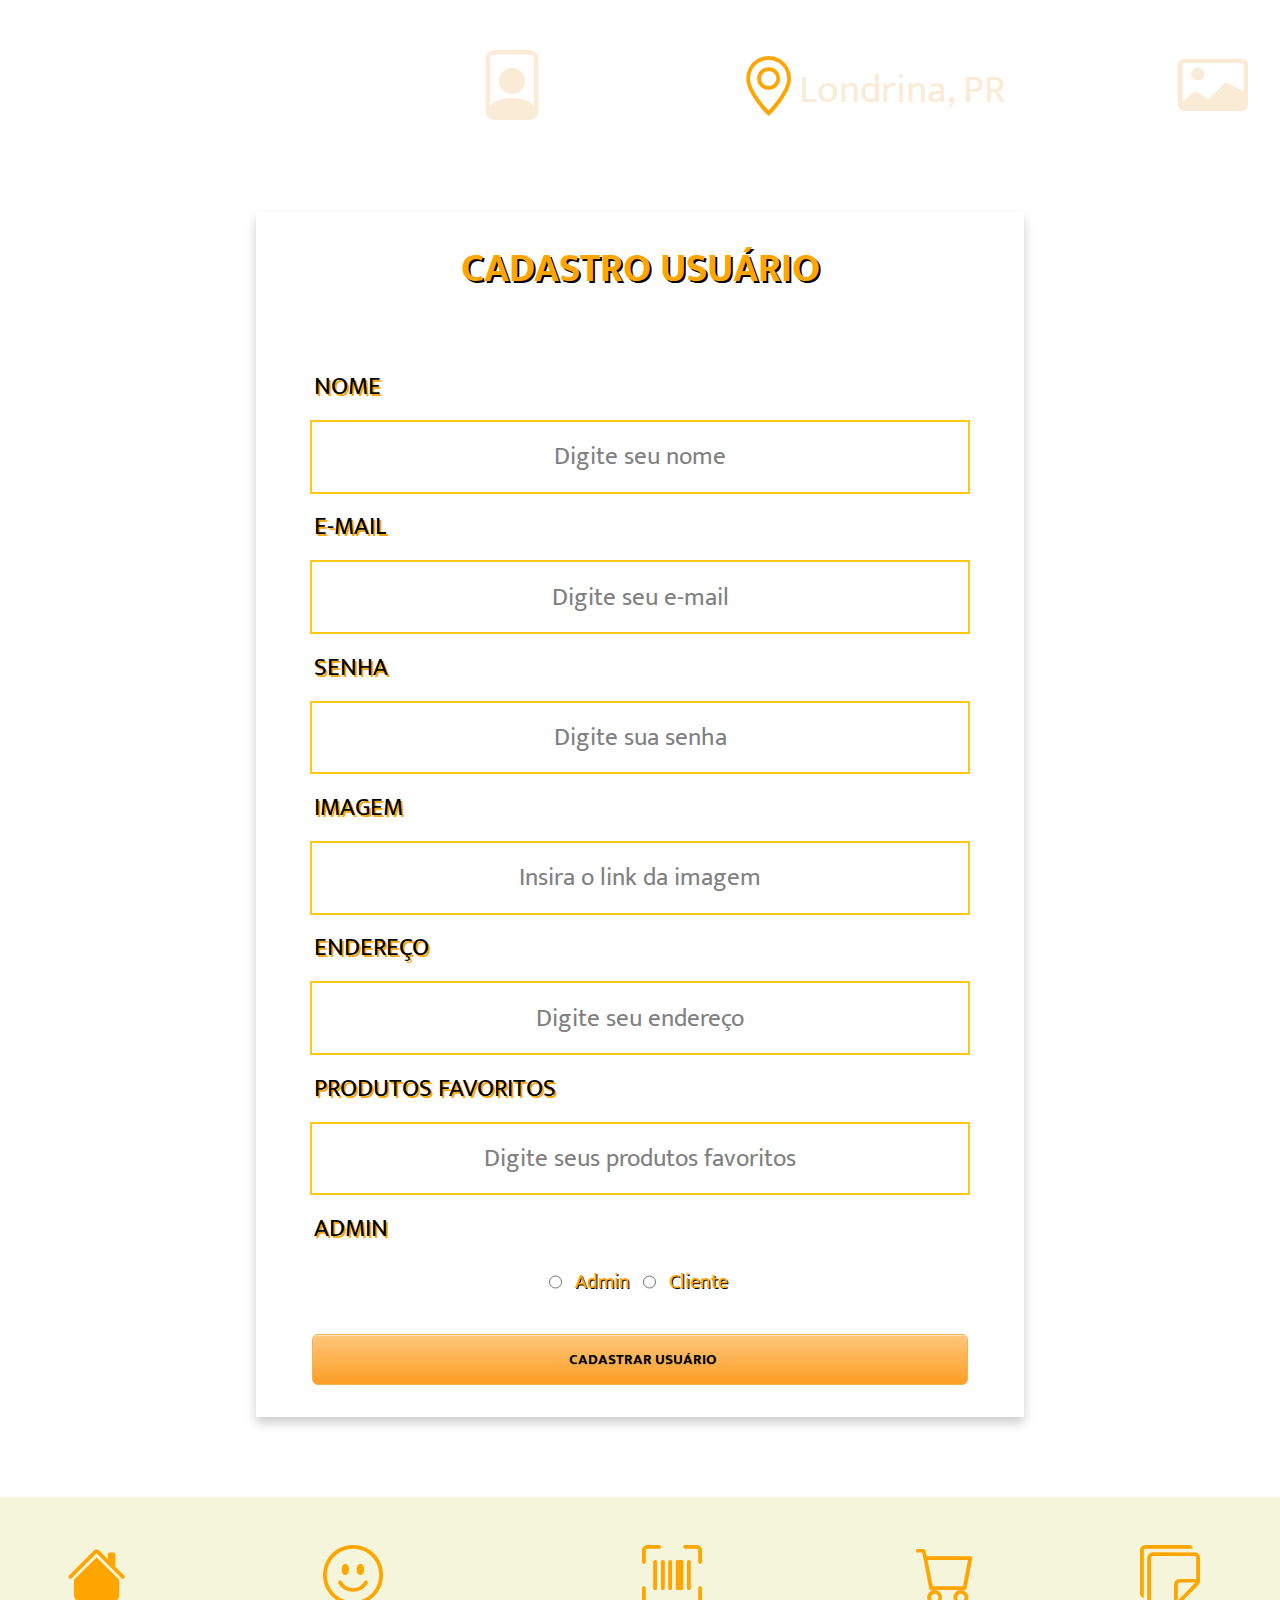
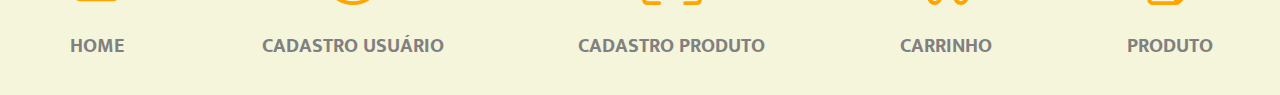
==== commit fa38c4fd: "@media-querie" ====
--- a/cadastrar_usuario.html
+++ b/cadastrar_usuario.html
@@ -18,19 +18,17 @@
 
   <body>
     <header class="cabecalho">
-      
-      <nav id="menu">
+      <nav class="menu">
         <ul class="ul-menu">
-          <a href="login.html"
-            ><li id="menu-food"><i class="bi bi-file-person"></i>
-            </i></li
-          ></a>
-      
+          <a href="login.html">
+            <li id="image-usuario"><i class="bi bi-file-person"></i></li>
+          </a>
+  
           <li id="image-localizacao">
             <i class="bi bi-geo-alt"></i>
             <p class="nome-localizacao">Londrina, PR</p>
           </li>
-      
+  
           <li class="logo-empresa">
             <i class="bi bi-card-image"></i>
           </li>
--- a/css/home.css
+++ b/css/home.css
@@ -4,7 +4,7 @@
   background-color: var(--background-clear);
 }
 
-#titulo-food {
+#nome-empresa {
   font-style: bold;
   margin-bottom: 0.5rem;
   font-size: 50px;
@@ -57,25 +57,30 @@
 
 /* seção das gategorias */
 #categorias {
-  margin-left: 2rem;
-  width: 80%;
-  margin: auto;
+  display: flex;
+  justify-content: space-around;
 }
 
 #categoria-ul {  
-  display: flex;
-  justify-content: space-evenly;
+  display: flex; 
+  justify-content: center;
+}
+
+li.categoria{
+  margin: auto;
 }
 
 .a-categoria{
+  justify-content: center;
   text-decoration: none;
+  margin: 3rem 5rem;
 }
 
 .categoria{
   color: grey;
   border: solid 1px var(--cor-empresa);
   border-radius: 2rem;
-  width: 100%;
+  width: 90%;
   padding: 2rem;
   margin: 1.2rem;
   font-weight: 300;
@@ -130,6 +135,7 @@
   margin-bottom: 1.3rem;
 }
 
+/* seção do ver mais */
 #ver-mais {
   display: flex;
   justify-content: flex-end;
@@ -183,3 +189,29 @@
   padding: 1.2rem;
 }
 
+
+/* Usando media queries para transformar nossa page acessível a tela menores */
+@media screen and (max-width: 480px){
+  body{
+    width: 100%;
+  }
+
+#categoria-ul{
+  flex-wrap: wrap;
+  /* flex-grow: 1; */
+  }
+
+  section#cards{
+    flex-wrap: wrap;
+    margin: auto;
+  }
+
+  div.card{
+    width: 100%
+  }
+
+ span#frase-avaliacao{
+  display: none;
+  }
+
+}
--- a/css/padrao-telas.css
+++ b/css/padrao-telas.css
@@ -22,7 +22,7 @@
   background-image: url(https://thumbs.dreamstime.com/b/esquina-de-comida-mexicana-borde-arriba-abajo-vista-sobre-un-oscuro-fondo-banner-con-espacio-copia-la-est%C3%A1-en-parte-hacia-tacos-191566359.jpg);
 }
 
-#menu .ul-menu {
+.menu .ul-menu {
   display: flex;
   align-items: center;
   justify-content: flex-end;
@@ -34,14 +34,11 @@
   color: antiquewhite;
 }
 
-ul li#menu-food {
+.bi-file-person{
   padding-right: 5rem;
   font-size: 70px;
 }
 
-i.bi-list {
-  font-size: 70px;
-}
 
 ul li#image-localizacao {
   padding-right: 0;
@@ -124,4 +121,51 @@
     font-weight: 700;
     color: gray; 
   }
-  +  
+
+  /* Usando media queries para transformar nossa page acessível a tela menores */
+  @media screen and (max-width: 480px){
+    body{
+      width: 100%;
+    }
+    header{
+      display: flex;      
+    }
+
+    i.bi-geo-alt, .nome-localizacao, i.bi-card-image{
+      display: none;
+    }
+
+    #input-text{
+      width: 70%;
+    }
+
+    i.bi-search {
+      position: absolute;
+      color: var(--cor-empresa);
+      padding-top: 0.2rem;
+      padding-left: 3rem;
+      margin-right: 1rem;
+      font-size: 30px;
+    }
+
+    #input-text {
+      margin: auto;
+      font-size: 17px;
+      width: 90%;
+      padding: 1.2rem 0 1.2rem;
+      padding-left: 4rem;
+      border: 2mm ridge rgba(255, 197, 5, 0.943);
+      text-align: center;
+    }   
+
+    ul.footer-card{
+      flex-wrap: wrap;
+      margin: auto;
+    }
+
+    .footer-card a{
+      width: 100%;
+    }
+  
+  }